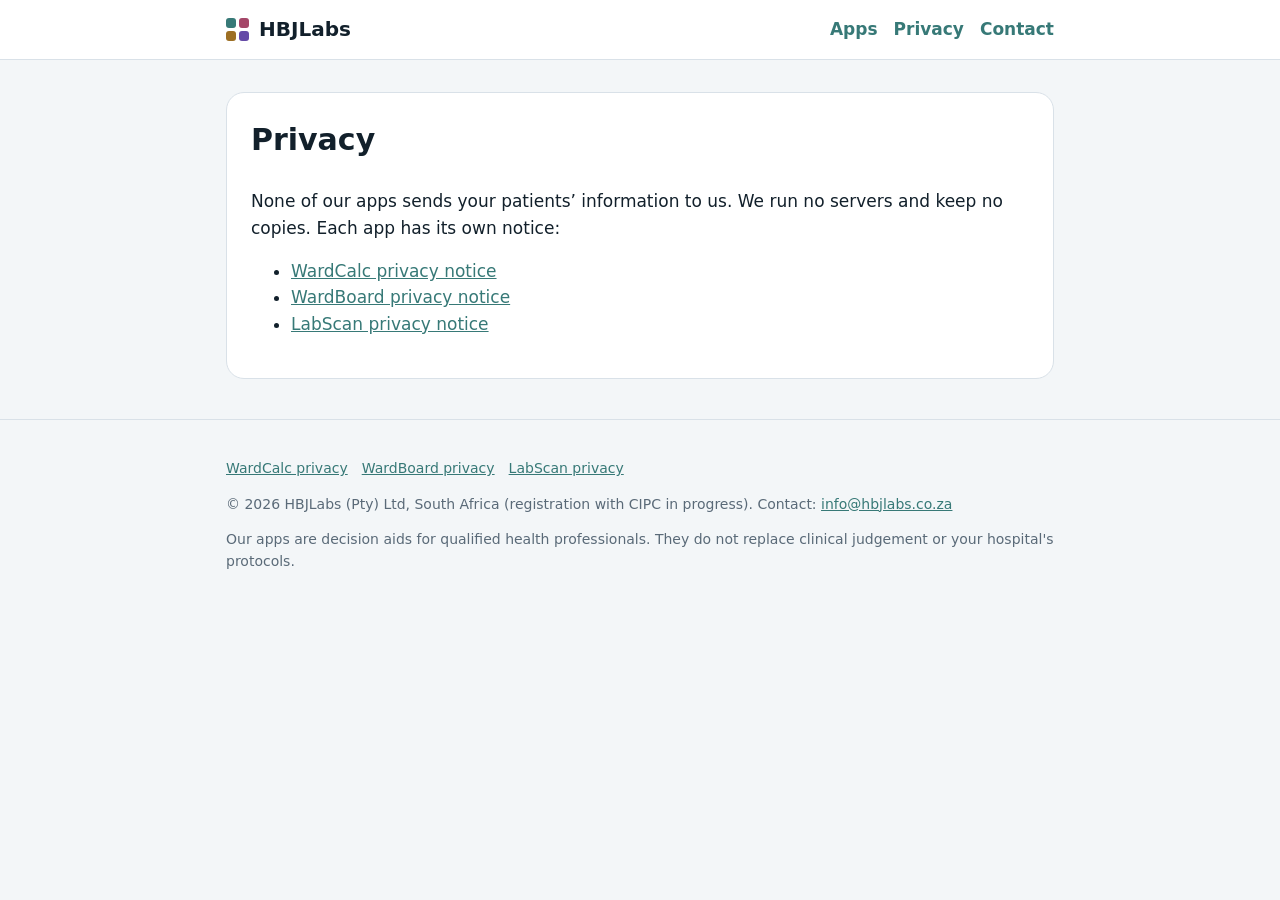
==== privacy/index.html @ d05f0e0c "HBJLabs website: home page and privacy notices for WardCalc, WardBoard and LabScan Co-Authored-By: C" ====
<!doctype html>
<html lang="en-ZA">
<head>
<meta charset="utf-8">
<meta name="viewport" content="width=device-width, initial-scale=1">
<title>Privacy</title>
<meta name="description" content="Privacy notices for the HBJLabs apps.">
<link rel="icon" href="../img/favicon.png">
<link rel="stylesheet" href="../style.css">
</head>
<body>
<header><div class="wrap">
  <a class="brand" href="../index.html"><span class="dots"><span style="background:var(--teal)"></span><span style="background:var(--berry)"></span><span style="background:var(--ochre)"></span><span style="background:var(--violet)"></span></span>HBJLabs</a>
  <nav><a href="../index.html#apps">Apps</a><a href="../privacy/index.html">Privacy</a><a href="mailto:info@hbjlabs.co.za">Contact</a></nav>
</div></header>
<main class="wrap">
<article class="doc">
<h1>Privacy</h1>
<p>None of our apps sends your patients&rsquo; information to us. We run no servers and keep no copies. Each app has its own notice:</p>
<ul>
<li><a href="wardcalc.html">WardCalc privacy notice</a></li>
<li><a href="wardboard.html">WardBoard privacy notice</a></li>
<li><a href="labscan.html">LabScan privacy notice</a></li>
</ul>
</article>
</main>
<footer><div class="wrap">
  <p><a href="../privacy/wardcalc.html">WardCalc privacy</a><a href="../privacy/wardboard.html">WardBoard privacy</a><a href="../privacy/labscan.html">LabScan privacy</a></p>
  <p>&copy; 2026 HBJLabs (Pty) Ltd, South Africa (registration with CIPC in progress). Contact: <a href="mailto:info@hbjlabs.co.za">info@hbjlabs.co.za</a></p>
  <p>Our apps are decision aids for qualified health professionals. They do not replace clinical judgement or your hospital's protocols.</p>
</div></footer>
</body>
</html>
---- style.css ----
:root {
  --teal: #377977;
  --berry: #A44668;
  --ochre: #9D6F24;
  --violet: #654AA7;
  --bg: #F3F6F8;
  --card: #FFFFFF;
  --ink: #12202B;
  --muted: #5A6A78;
  --line: #D9E1E8;
  --tint: #E2EFEE;
}
@media (prefers-color-scheme: dark) {
  :root {
    --teal: #5BA8A4;
    --berry: #D07893;
    --ochre: #C9974A;
    --violet: #9C86DB;
    --bg: #0E171D;
    --card: #16232B;
    --ink: #E8EEF2;
    --muted: #9AAAB6;
    --line: #26353F;
    --tint: #17302F;
  }
}
* { box-sizing: border-box; }
body {
  margin: 0;
  background: var(--bg);
  color: var(--ink);
  font: 17px/1.55 Inter, system-ui, -apple-system, "Segoe UI", Roboto, sans-serif;
}
a { color: var(--teal); }
.wrap { max-width: 860px; margin: 0 auto; padding: 0 16px; }

header { border-bottom: 1px solid var(--line); background: var(--card); }
header .wrap { display: flex; align-items: center; justify-content: space-between; gap: 12px; padding-top: 14px; padding-bottom: 14px; }
.brand { display: flex; align-items: center; gap: 10px; font-weight: 800; font-size: 20px; color: var(--ink); text-decoration: none; }
.dots { display: grid; grid-template-columns: 10px 10px; gap: 3px; }
.dots span { width: 10px; height: 10px; border-radius: 3px; }
nav a { margin-left: 16px; text-decoration: none; font-weight: 600; }

.hero { padding: 56px 0 32px; }
.hero h1 { font-size: clamp(32px, 6vw, 48px); line-height: 1.1; margin: 0 0 14px; letter-spacing: -0.5px; }
.hero p { font-size: 19px; color: var(--muted); margin: 0; max-width: 620px; }

.apps { display: grid; gap: 16px; padding: 16px 0 8px; }
.app { display: flex; gap: 18px; align-items: flex-start; background: var(--card); border: 1px solid var(--line); border-left: 6px solid var(--c); border-radius: 18px; padding: 20px; }
.app img { width: 72px; height: 72px; border-radius: 18px; flex: none; }
.app h2 { margin: 0 0 4px; font-size: 22px; color: var(--c); }
.app p { margin: 0 0 8px; }
.app .meta { font-size: 15px; color: var(--muted); }
.pill { display: inline-block; font-size: 13px; font-weight: 700; padding: 2px 10px; border-radius: 99px; background: var(--tint); color: var(--teal); margin-right: 6px; }

.principles { display: grid; grid-template-columns: repeat(auto-fit, minmax(220px, 1fr)); gap: 16px; padding: 24px 0; }
.principles div { background: var(--card); border: 1px solid var(--line); border-radius: 16px; padding: 18px; }
.principles h3 { margin: 0 0 6px; font-size: 17px; }
.principles p { margin: 0; color: var(--muted); font-size: 15px; }

.doc { background: var(--card); border: 1px solid var(--line); border-radius: 18px; padding: 24px; margin: 32px 0; }
.doc h1 { margin-top: 0; font-size: 30px; }
.doc h2 { font-size: 19px; margin: 24px 0 6px; }
.doc .facts { background: var(--tint); border-radius: 12px; padding: 12px 16px; font-size: 15px; }

footer { border-top: 1px solid var(--line); margin-top: 40px; padding: 24px 0 40px; color: var(--muted); font-size: 14px; }
footer a { margin-right: 14px; }

@media (max-width: 520px) {
  .app { flex-direction: column; }
  nav a { margin-left: 10px; font-size: 15px; }
}
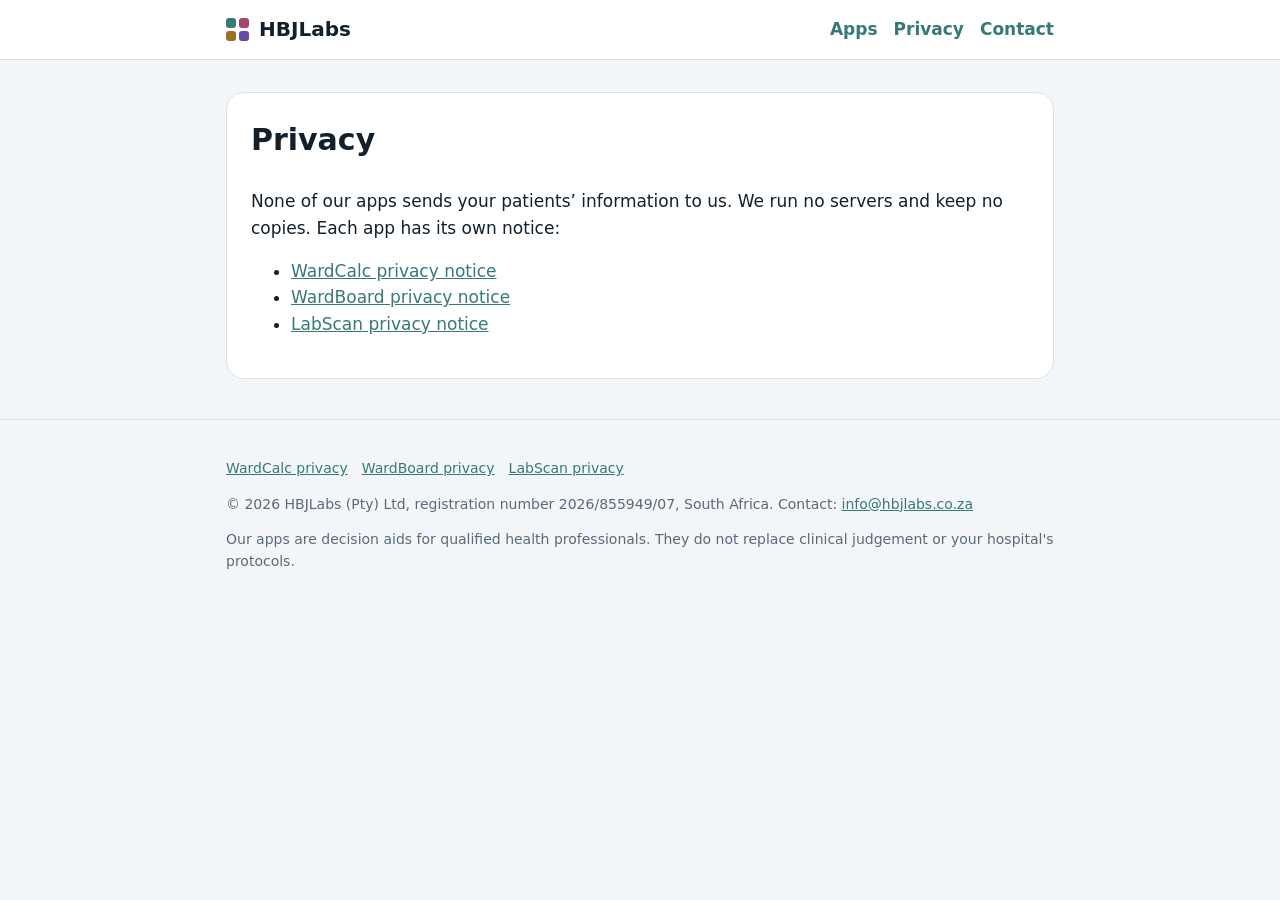
==== commit b669a15a: "Website: company registration number 2026/855949/07 Co-Authored-By: Claude Opus 5.5 <noreply@anthrop" ====
--- a/privacy/index.html
+++ b/privacy/index.html
@@ -26,7 +26,7 @@
 </main>
 <footer><div class="wrap">
   <p><a href="../privacy/wardcalc.html">WardCalc privacy</a><a href="../privacy/wardboard.html">WardBoard privacy</a><a href="../privacy/labscan.html">LabScan privacy</a></p>
-  <p>&copy; 2026 HBJLabs (Pty) Ltd, South Africa (registration with CIPC in progress). Contact: <a href="mailto:info@hbjlabs.co.za">info@hbjlabs.co.za</a></p>
+  <p>&copy; 2026 HBJLabs (Pty) Ltd, registration number 2026/855949/07, South Africa. Contact: <a href="mailto:info@hbjlabs.co.za">info@hbjlabs.co.za</a></p>
   <p>Our apps are decision aids for qualified health professionals. They do not replace clinical judgement or your hospital's protocols.</p>
 </div></footer>
 </body>
--- a/style.css
+++ b/style.css
@@ -43,6 +43,7 @@
 
 .hero { padding: 56px 0 32px; }
 .hero h1 { font-size: clamp(32px, 6vw, 48px); line-height: 1.1; margin: 0 0 14px; letter-spacing: -0.5px; }
+.hero .eyebrow { display: inline-block; margin: 0 0 14px; padding: 4px 12px; border-radius: 99px; background: var(--tint); color: var(--teal); font-size: 15px; font-weight: 700; letter-spacing: 0.2px; }
 .hero p { font-size: 19px; color: var(--muted); margin: 0; max-width: 620px; }
 
 .apps { display: grid; gap: 16px; padding: 16px 0 8px; }
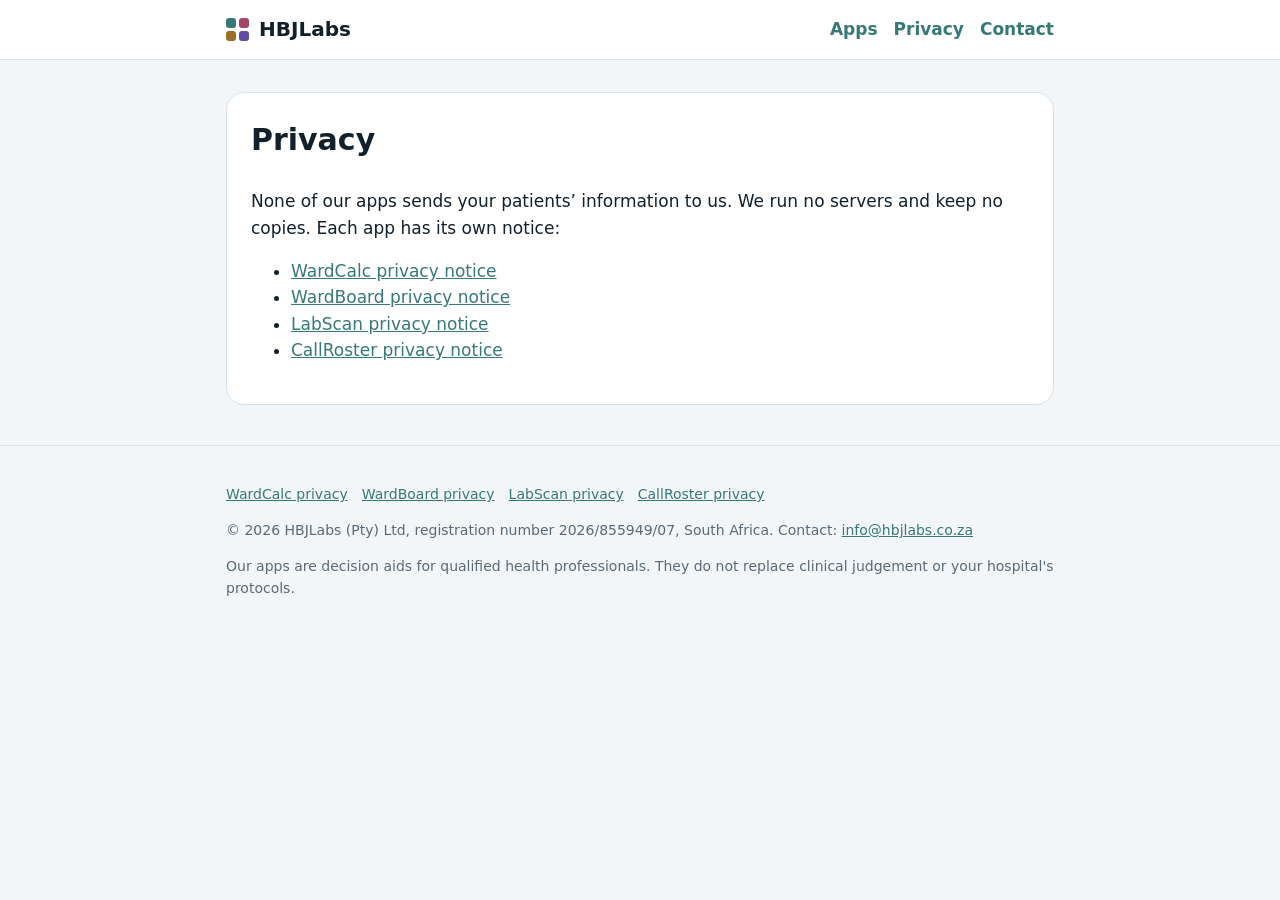
==== commit aadcf2b8: "CallRoster: card with icon on the home page, privacy notice, footer links Co-Authored-By: Claude Opu" ====
--- a/privacy/index.html
+++ b/privacy/index.html
@@ -21,11 +21,12 @@
 <li><a href="wardcalc.html">WardCalc privacy notice</a></li>
 <li><a href="wardboard.html">WardBoard privacy notice</a></li>
 <li><a href="labscan.html">LabScan privacy notice</a></li>
+<li><a href="callroster.html">CallRoster privacy notice</a></li>
 </ul>
 </article>
 </main>
 <footer><div class="wrap">
-  <p><a href="../privacy/wardcalc.html">WardCalc privacy</a><a href="../privacy/wardboard.html">WardBoard privacy</a><a href="../privacy/labscan.html">LabScan privacy</a></p>
+  <p><a href="../privacy/wardcalc.html">WardCalc privacy</a><a href="../privacy/wardboard.html">WardBoard privacy</a><a href="../privacy/labscan.html">LabScan privacy</a><a href="../privacy/callroster.html">CallRoster privacy</a></p>
   <p>&copy; 2026 HBJLabs (Pty) Ltd, registration number 2026/855949/07, South Africa. Contact: <a href="mailto:info@hbjlabs.co.za">info@hbjlabs.co.za</a></p>
   <p>Our apps are decision aids for qualified health professionals. They do not replace clinical judgement or your hospital's protocols.</p>
 </div></footer>
